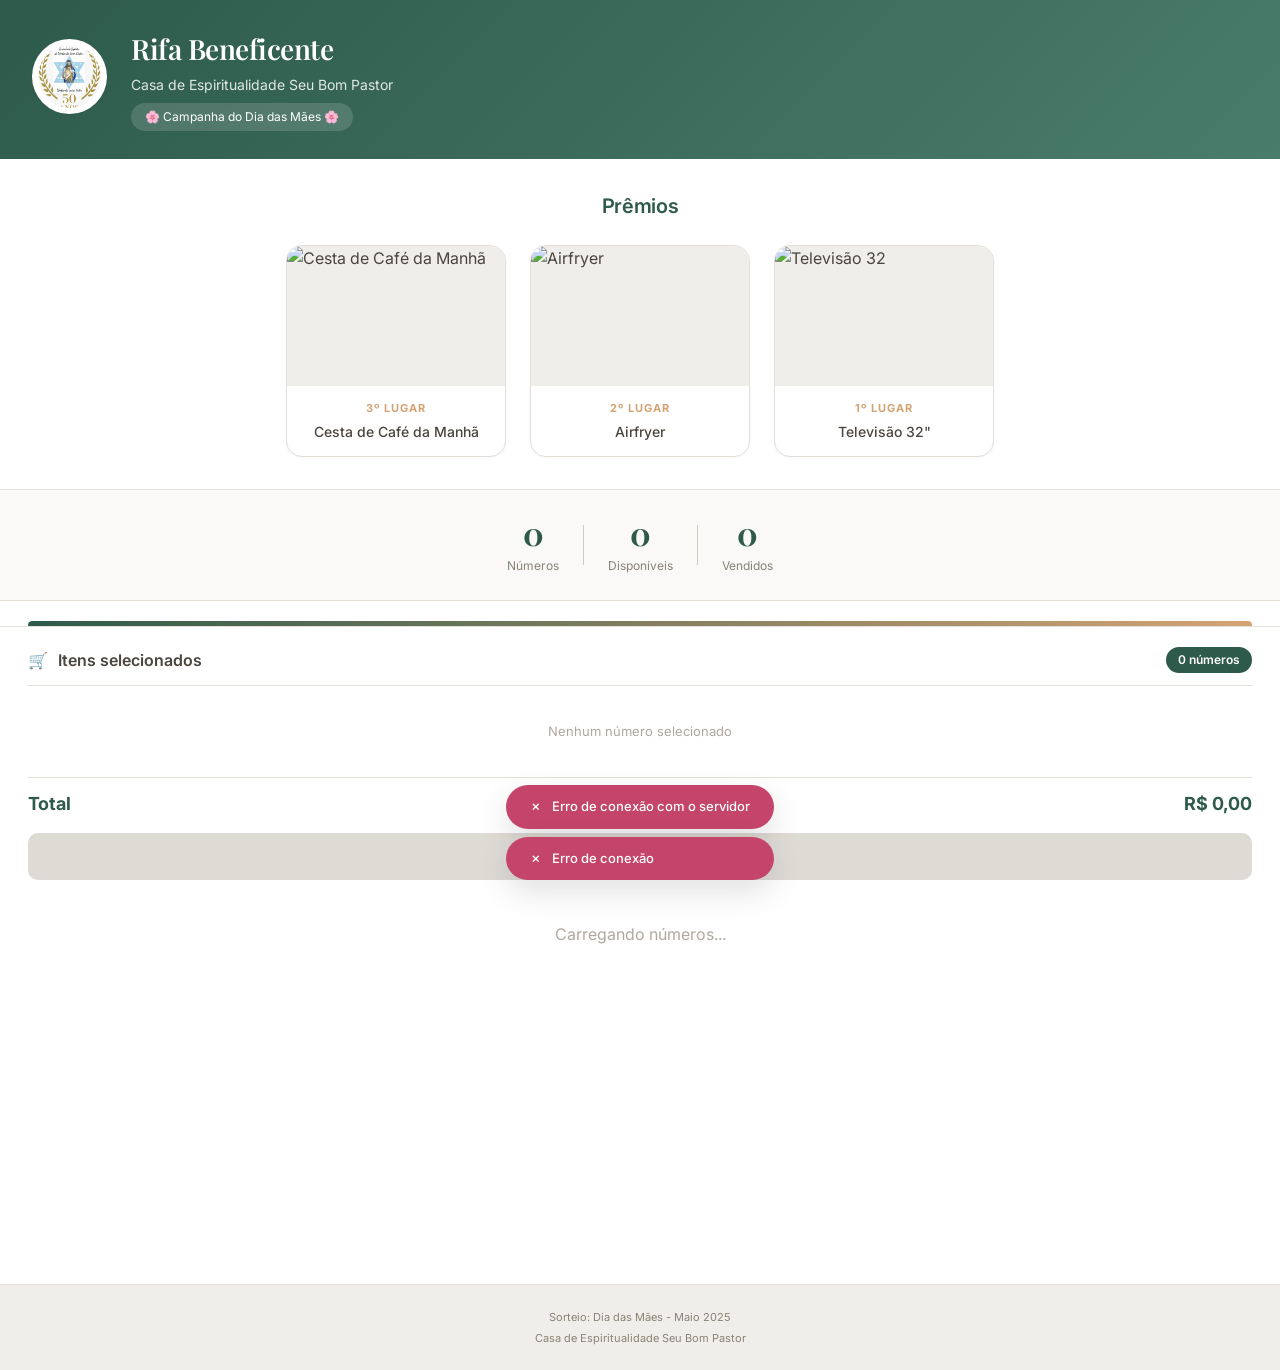
==== admin.html @ b463c93d "V2 site rifa com ADM" ====
<!DOCTYPE html>
<html lang="pt-br">
<head>
    <meta charset="UTF-8">
    <meta name="viewport" content="width=device-width, initial-scale=1.0, user-scalable=yes">
    <title>Admin - Rifa Beneficente</title>
    <link rel="stylesheet" href="admin.css">
    <link href="https://fonts.googleapis.com/css2?family=Inter:opsz,wght@14..32,300;14..32,400;14..32,500;14..32,600;14..32,700&display=swap" rel="stylesheet">
    <link rel="icon" type="image/png" href="assets/logo.png">
    <!-- Chart.js para gráficos -->
    <script src="https://cdn.jsdelivr.net/npm/chart.js@4.4.0/dist/chart.umd.min.js"></script>
</head>
<body>

    <!-- LOADING -->
    <div class="global-loading" id="globalLoading">
        <div class="global-loading-content">
            <div class="global-spinner"></div>
            <p>Carregando dados...</p>
        </div>
    </div>

    <!-- TOAST -->
    <div class="toast-container" id="toastContainer"></div>

    <div class="admin-container">
        <!-- CABEÇALHO -->
        <header class="admin-header">
            <div class="logo-area">
                <img src="assets/logo.png" alt="Seu Bom Pastor" class="logo">
            </div>
            <div class="header-text">
                <h1>Painel Administrativo</h1>
                <p>Rifa Beneficente - Casa de Espiritualidade Seu Bom Pastor</p>
            </div>
            <button id="btn-sair" class="btn-sair">Sair</button>
        </header>

        <!-- TABS -->
        <div class="tabs">
            <button class="tab-btn active" data-tab="dashboard">📊 Dashboard</button>
            <button class="tab-btn" data-tab="vendas">💰 Vendas</button>
            <button class="tab-btn" data-tab="numeros">🔢 Gerenciar Números</button>
            <button class="tab-btn" data-tab="config">⚙️ Configurações</button>
        </div>

        <!-- TAB DASHBOARD -->
        <div id="tab-dashboard" class="tab-content active">
            <!-- CARDS -->
            <div class="cards-grid">
                <div class="card">
                    <div class="card-icon">🎫</div>
                    <div class="card-info">
                        <span class="card-value" id="total-numeros">0</span>
                        <span class="card-label">Total de Números</span>
                    </div>
                </div>
                <div class="card">
                    <div class="card-icon">✅</div>
                    <div class="card-info">
                        <span class="card-value" id="disponiveis">0</span>
                        <span class="card-label">Disponíveis</span>
                    </div>
                </div>
                <div class="card">
                    <div class="card-icon">💰</div>
                    <div class="card-info">
                        <span class="card-value" id="vendidos">0</span>
                        <span class="card-label">Vendidos</span>
                    </div>
                </div>
                <div class="card">
                    <div class="card-icon">📊</div>
                    <div class="card-info">
                        <span class="card-value" id="percentual">0%</span>
                        <span class="card-label">Mês das Mães</span>
                    </div>
                </div>
            </div>

            <!-- GRÁFICOS -->
            <div class="charts-row">
                <div class="chart-card">
                    <h3>Progresso de Vendas</h3>
                    <canvas id="progressChart" width="400" height="300"></canvas>
                </div>
                <div class="chart-card">
                    <h3>Últimas Vendas</h3>
                    <div id="ultimas-vendas-chart" class="vendas-list"></div>
                </div>
            </div>

            <div class="charts-row">
                <div class="chart-card">
                    <h3>Arrecadação</h3>
                    <canvas id="arrecadacaoChart" width="400" height="300"></canvas>
                </div>
                <div class="chart-card">
                    <h3>Top Contribuintes</h3>
                    <div id="top-contribuintes" class="top-list"></div>
                </div>
            </div>
        </div>

        <!-- TAB VENDAS -->
        <div id="tab-vendas" class="tab-content">
            <div class="vendas-controls">
                <div class="search-box">
                    <input type="text" id="buscar-venda" placeholder="Buscar por número ou nome..." class="input-field">
                </div>
                <button id="btn-exportar" class="btn-secondary">📥 Exportar CSV</button>
                <button id="btn-refresh" class="btn-outline">🔄 Atualizar</button>
            </div>
            
            <div class="vendas-table-container">
                <table class="vendas-table">
                    <thead>
                        <tr>
                            <th>Número</th>
                            <th>Comprador</th>
                            <th>E-mail</th>
                            <th>Telefone</th>
                            <th>Valor</th>
                            <th>Status</th>
                            <th>Data</th>
                        </tr>
                    </thead>
                    <tbody id="vendas-tbody">
                        <tr><td colspan="7" style="text-align:center">Carregando...</td></tr>
                    </tbody>
                </table>
            </div>
        </div>

        <!-- TAB GERENCIAR NÚMEROS -->
        <div id="tab-numeros" class="tab-content">
            <div class="admin-section">
                <h3>➕ Venda Manual</h3>
                <div class="form-row">
                    <input type="number" id="venda-numero" placeholder="Número" class="input-field">
                    <input type="text" id="venda-nome" placeholder="Nome completo" class="input-field">
                    <input type="email" id="venda-email" placeholder="E-mail" class="input-field">
                    <input type="tel" id="venda-telefone" placeholder="Telefone" class="input-field">
                    <button id="btn-vender-manual" class="btn-primary">Registrar Venda</button>
                </div>
            </div>

            <div class="admin-section">
                <h3>🔍 Buscar Número</h3>
                <div class="form-row">
                    <input type="number" id="buscar-numero" placeholder="Número" class="input-field">
                    <button id="btn-buscar" class="btn-outline">Buscar</button>
                </div>
                <div id="resultado-busca" class="search-result"></div>
            </div>

            <div class="admin-section">
                <h3>📋 Matriz de Números</h3>
                <div class="matriz-grid" id="matriz-numeros">
                    <div class="loading-grid">Carregando...</div>
                </div>
            </div>
        </div>

        <!-- TAB CONFIGURAÇÕES -->
        <div id="tab-config" class="tab-content">
            <div class="admin-section">
                <h3>⚙️ Configurações da Rifa</h3>
                <div class="form-group">
                    <label>Valor do Bilhete (R$)</label>
                    <input type="number" id="config-valor" step="0.01" class="input-field">
                </div>
                <div class="form-group">
                    <label>Data do Sorteio</label>
                    <input type="date" id="config-data" class="input-field">
                </div>
                <div class="form-group">
                    <label>Total de Números</label>
                    <input type="number" id="config-total" class="input-field">
                </div>
                <button id="btn-salvar-config" class="btn-primary">Salvar Configurações</button>
            </div>
            
            <div class="admin-section">
                <h3>📈 Estatísticas Rápidas</h3>
                <div class="stats-mini">
                    <div class="stat-mini">
                        <span class="stat-mini-value" id="stat-arrecadado">R$ 0</span>
                        <span>Arrecadado Total</span>
                    </div>
                    <div class="stat-mini">
                        <span class="stat-mini-value" id="stat-media">R$ 0</span>
                        <span>Ticket Médio</span>
                    </div>
                    <div class="stat-mini">
                        <span class="stat-mini-value" id="stat-pendentes">0</span>
                        <span>Pagamentos Pendentes</span>
                    </div>
                </div>
            </div>
        </div>

        <!-- RODAPÉ -->
        <footer class="admin-footer">
            <p>Casa de Espiritualidade Seu Bom Pastor - Painel Administrativo</p>
        </footer>
    </div>

    <!-- MODAL CONFIRMAÇÃO -->
    <div class="modal" id="modal-confirmacao">
        <div class="modal-content modal-small">
            <button class="modal-close" id="close-confirmacao">&times;</button>
            <div class="modal-icon">⚠️</div>
            <h3>Confirmar Venda</h3>
            <p id="confirmacao-mensagem"></p>
            <div class="modal-buttons">
                <button id="confirmar-sim" class="btn-primary">Confirmar</button>
                <button id="confirmar-nao" class="btn-outline">Cancelar</button>
            </div>
        </div>
    </div>

    <script src="admin.js"></script>
</body>
</html>
---- admin.css ----
* {
    margin: 0;
    padding: 0;
    box-sizing: border-box;
}

:root {
    --primary: #2d5a4b;
    --primary-light: #4a7c6b;
    --primary-dark: #1e3f34;
    --secondary: #d4a373;
    --gray-50: #f8f7f4;
    --gray-100: #eeede8;
    --gray-200: #e2dfd8;
    --gray-300: #ccc8bf;
    --gray-400: #b0ab9f;
    --gray-500: #8a8478;
    --gray-600: #6b655a;
    --gray-700: #4a463e;
    --white: #ffffff;
    --success: #2e7d64;
    --error: #c44569;
    --warning: #e6b12e;
    --shadow-sm: 0 1px 3px rgba(0,0,0,0.05);
    --shadow-md: 0 4px 12px rgba(0,0,0,0.08);
    --shadow-lg: 0 8px 24px rgba(0,0,0,0.12);
    --radius-md: 8px;
    --radius-lg: 12px;
    --radius-xl: 16px;
}

body {
    font-family: 'Inter', system-ui, sans-serif;
    background: var(--gray-100);
    color: var(--gray-700);
}

.global-loading {
    position: fixed;
    top: 0;
    left: 0;
    width: 100%;
    height: 100%;
    background: rgba(45,90,75,0.95);
    z-index: 9999;
    display: flex;
    align-items: center;
    justify-content: center;
    opacity: 0;
    visibility: hidden;
    transition: 0.2s ease;
}

.global-loading.active {
    opacity: 1;
    visibility: visible;
}

.global-spinner {
    width: 40px;
    height: 40px;
    border: 3px solid rgba(255,255,255,0.2);
    border-top-color: white;
    border-radius: 50%;
    animation: spin 0.8s linear infinite;
    margin: 0 auto 12px;
}

@keyframes spin {
    to { transform: rotate(360deg); }
}

.toast-container {
    position: fixed;
    bottom: 20px;
    right: 20px;
    z-index: 10000;
    display: flex;
    flex-direction: column;
    gap: 8px;
}

.toast {
    background: var(--gray-700);
    color: white;
    padding: 12px 20px;
    border-radius: 8px;
    font-size: 13px;
    animation: slideIn 0.3s ease;
}

.toast.success { background: var(--success); }
.toast.error { background: var(--error); }

@keyframes slideIn {
    from { opacity: 0; transform: translateX(100%); }
    to { opacity: 1; transform: translateX(0); }
}

.admin-container {
    max-width: 1400px;
    margin: 0 auto;
    background: var(--white);
    min-height: 100vh;
}

.admin-header {
    background: var(--primary);
    padding: 20px 30px;
    display: flex;
    align-items: center;
    justify-content: space-between;
    flex-wrap: wrap;
    gap: 15px;
}

.logo {
    width: 50px;
    height: 50px;
    border-radius: 50%;
    background: white;
    padding: 4px;
}

.admin-header h1 {
    color: white;
    font-size: 22px;
    font-weight: 600;
}

.admin-header p {
    color: rgba(255,255,255,0.8);
    font-size: 13px;
}

.btn-sair {
    background: rgba(255,255,255,0.2);
    border: none;
    padding: 8px 20px;
    border-radius: 30px;
    color: white;
    cursor: pointer;
    transition: 0.2s;
}

.btn-sair:hover {
    background: rgba(255,255,255,0.3);
}

.tabs {
    display: flex;
    border-bottom: 1px solid var(--gray-200);
    background: var(--white);
    padding: 0 20px;
    gap: 5px;
}

.tab-btn {
    padding: 14px 24px;
    background: none;
    border: none;
    font-size: 14px;
    font-weight: 500;
    color: var(--gray-500);
    cursor: pointer;
    transition: 0.2s;
    border-bottom: 2px solid transparent;
}

.tab-btn:hover {
    color: var(--primary);
}

.tab-btn.active {
    color: var(--primary);
    border-bottom-color: var(--primary);
}

.tab-content {
    display: none;
    padding: 25px;
}

.tab-content.active {
    display: block;
}

.cards-grid {
    display: grid;
    grid-template-columns: repeat(auto-fit, minmax(200px, 1fr));
    gap: 20px;
    margin-bottom: 30px;
}

.card {
    background: var(--white);
    border: 1px solid var(--gray-200);
    border-radius: var(--radius-lg);
    padding: 20px;
    display: flex;
    align-items: center;
    gap: 15px;
    box-shadow: var(--shadow-sm);
}

.card-icon {
    font-size: 40px;
}

.card-info {
    flex: 1;
}

.card-value {
    display: block;
    font-size: 28px;
    font-weight: 700;
    color: var(--primary);
}

.card-label {
    font-size: 12px;
    color: var(--gray-500);
}

.charts-row {
    display: grid;
    grid-template-columns: repeat(auto-fit, minmax(400px, 1fr));
    gap: 25px;
    margin-bottom: 25px;
}

.chart-card {
    background: var(--white);
    border: 1px solid var(--gray-200);
    border-radius: var(--radius-lg);
    padding: 20px;
}

.chart-card h3 {
    font-size: 16px;
    font-weight: 600;
    color: var(--primary);
    margin-bottom: 20px;
}

canvas {
    max-height: 250px;
}

.vendas-list, .top-list {
    max-height: 250px;
    overflow-y: auto;
}

.venda-item, .top-item {
    display: flex;
    justify-content: space-between;
    padding: 12px 0;
    border-bottom: 1px solid var(--gray-200);
}

.vendas-controls {
    display: flex;
    justify-content: space-between;
    gap: 15px;
    margin-bottom: 20px;
    flex-wrap: wrap;
}

.search-box {
    flex: 1;
    max-width: 300px;
}

.vendas-table-container {
    overflow-x: auto;
}

.vendas-table {
    width: 100%;
    border-collapse: collapse;
}

.vendas-table th,
.vendas-table td {
    padding: 12px;
    text-align: left;
    border-bottom: 1px solid var(--gray-200);
}

.vendas-table th {
    background: var(--gray-50);
    font-weight: 600;
    color: var(--primary);
}

.status-pago {
    color: var(--success);
    font-weight: 500;
}

.status-pendente {
    color: var(--warning);
    font-weight: 500;
}

.admin-section {
    background: var(--gray-50);
    border-radius: var(--radius-lg);
    padding: 20px;
    margin-bottom: 25px;
}

.admin-section h3 {
    font-size: 16px;
    font-weight: 600;
    color: var(--primary);
    margin-bottom: 15px;
}

.form-row {
    display: flex;
    gap: 12px;
    flex-wrap: wrap;
}

.form-row .input-field {
    flex: 1;
    min-width: 150px;
}

.input-field {
    padding: 10px 14px;
    border: 1px solid var(--gray-300);
    border-radius: var(--radius-md);
    font-size: 14px;
    font-family: inherit;
}

.input-field:focus {
    outline: none;
    border-color: var(--primary);
}

.btn-primary {
    background: var(--primary);
    color: white;
    border: none;
    padding: 10px 20px;
    border-radius: var(--radius-md);
    cursor: pointer;
    font-weight: 500;
    transition: 0.2s;
}

.btn-primary:hover {
    background: var(--primary-dark);
}

.btn-secondary {
    background: var(--secondary);
    color: white;
    border: none;
    padding: 10px 20px;
    border-radius: var(--radius-md);
    cursor: pointer;
}

.btn-outline {
    background: transparent;
    border: 1px solid var(--gray-300);
    padding: 10px 20px;
    border-radius: var(--radius-md);
    cursor: pointer;
    transition: 0.2s;
}

.btn-outline:hover {
    border-color: var(--primary);
    color: var(--primary);
}

.matriz-grid {
    display: grid;
    grid-template-columns: repeat(auto-fill, minmax(60px, 1fr));
    gap: 8px;
    max-height: 400px;
    overflow-y: auto;
    padding: 10px;
}

.matriz-numero {
    background: var(--white);
    border: 1px solid var(--gray-200);
    border-radius: var(--radius-md);
    text-align: center;
    padding: 10px;
    font-size: 14px;
    font-weight: 500;
}

.matriz-numero.disponivel {
    background: #e8f3ef;
    color: var(--success);
}

.matriz-numero.vendido {
    background: #fdefef;
    color: var(--error);
    text-decoration: line-through;
}

.search-result {
    margin-top: 15px;
    padding: 12px;
    border-radius: var(--radius-md);
    display: none;
}

.stats-mini {
    display: flex;
    gap: 20px;
    flex-wrap: wrap;
}

.stat-mini {
    flex: 1;
    text-align: center;
    padding: 15px;
    background: white;
    border-radius: var(--radius-md);
}

.stat-mini-value {
    display: block;
    font-size: 24px;
    font-weight: 700;
    color: var(--primary);
}

.admin-footer {
    background: var(--gray-100);
    padding: 15px;
    text-align: center;
    font-size: 12px;
    color: var(--gray-500);
    border-top: 1px solid var(--gray-200);
}

.modal {
    display: none;
    position: fixed;
    top: 0;
    left: 0;
    width: 100%;
    height: 100%;
    background: rgba(0,0,0,0.5);
    z-index: 1000;
    align-items: center;
    justify-content: center;
}

.modal-content {
    background: white;
    border-radius: var(--radius-lg);
    padding: 25px;
    max-width: 400px;
    width: 90%;
    text-align: center;
}

.modal-buttons {
    display: flex;
    gap: 12px;
    margin-top: 20px;
    justify-content: center;
}

@media (max-width: 768px) {
    .charts-row {
        grid-template-columns: 1fr;
    }
    
    .form-row {
        flex-direction: column;
    }
    
    .tabs {
        overflow-x: auto;
    }
    
    .cards-grid {
        grid-template-columns: repeat(2, 1fr);
    }
}
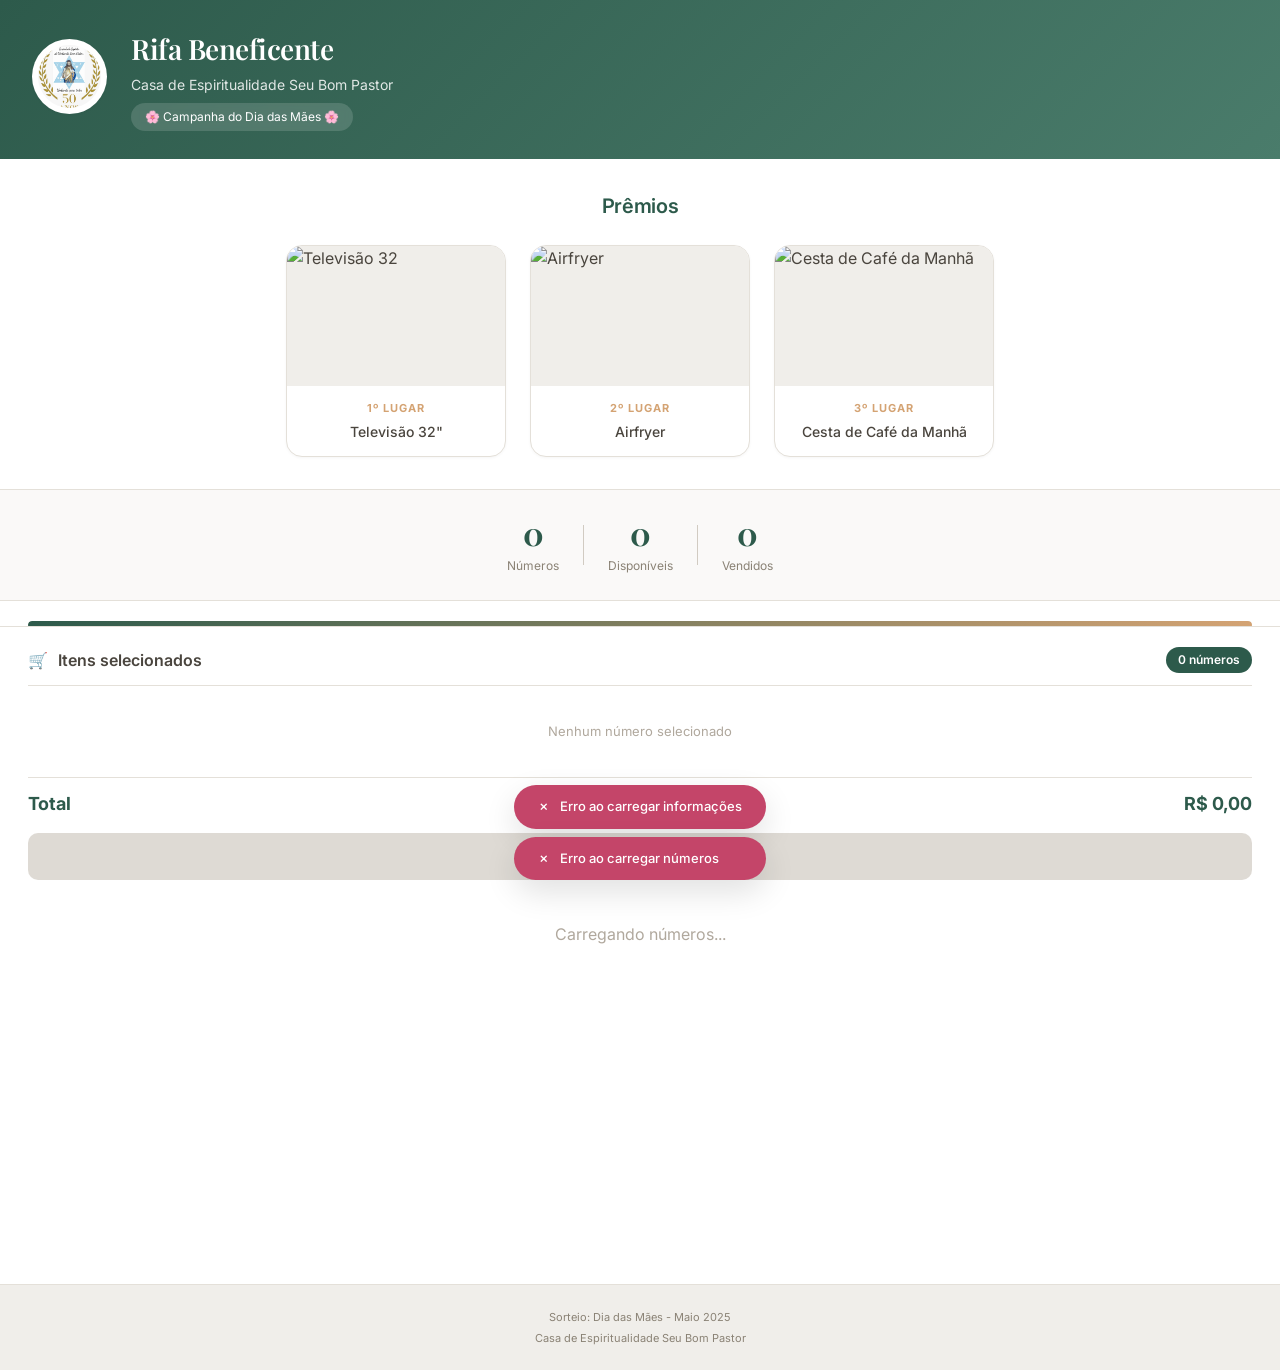
==== commit 36bf1421: "Add files via upload" ====
--- a/admin.html
+++ b/admin.html
@@ -41,7 +41,7 @@
             <button class="tab-btn active" data-tab="dashboard">📊 Dashboard</button>
             <button class="tab-btn" data-tab="vendas">💰 Vendas</button>
             <button class="tab-btn" data-tab="numeros">🔢 Gerenciar Números</button>
-            <button class="tab-btn" data-tab="config">⚙️ Configurações</button>
+            <!-- <button class="tab-btn" data-tab="config">⚙️ Configurações</button> -->
         </div>
 
         <!-- TAB DASHBOARD -->
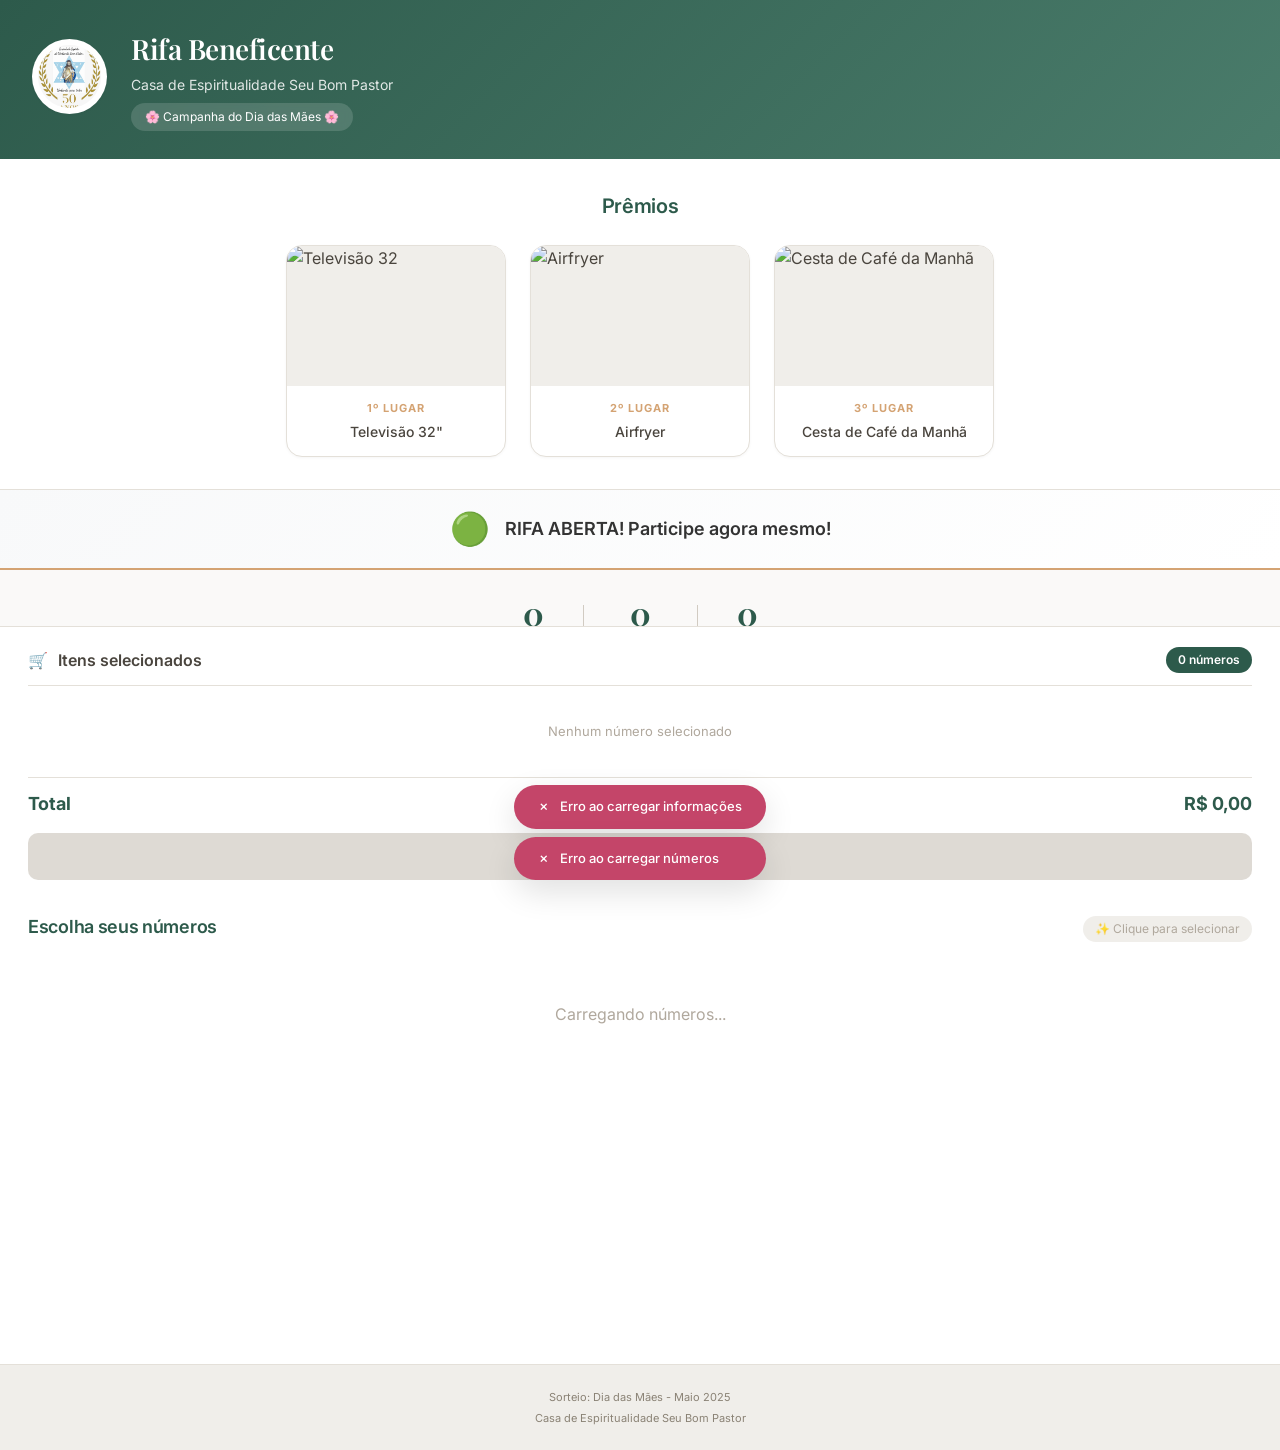
==== commit cc139069: "Add files via upload adicionando para finalizar a rifa quando der o horario" ====
--- a/admin.html
+++ b/admin.html
@@ -41,6 +41,7 @@
             <button class="tab-btn active" data-tab="dashboard">📊 Dashboard</button>
             <button class="tab-btn" data-tab="vendas">💰 Vendas</button>
             <button class="tab-btn" data-tab="numeros">🔢 Gerenciar Números</button>
+            <button class="tab-btn" data-tab="sorteio">🎲 Sorteio</button>
             <!-- <button class="tab-btn" data-tab="config">⚙️ Configurações</button> -->
         </div>
 
@@ -199,6 +200,44 @@
                 </div>
             </div>
         </div>
+        
+        <!-- TAB SORTEIO -->
+        <div id="tab-sorteio" class="tab-content">
+            <div class="admin-section">
+                <h3>⚙️ Configurar Data de Encerramento</h3>
+                <div class="form-group">
+                    <label>Data e Hora do Fechamento</label>
+                    <input type="datetime-local" id="fechamento-data" class="input-field">
+                    <button id="btn-salvar-fechamento" class="btn-primary" style="margin-top: 10px;">Salvar Configuração</button>
+                </div>
+                <div id="status-fechamento" class="status-box"></div>
+            </div>
+
+            <div class="admin-section">
+                <h3>🎯 Registrar Ganhadores</h3>
+                <div class="form-group">
+                    <label>🥇 1º Lugar - Televisão 32"</label>
+                    <input type="number" id="primeiro-numero" placeholder="Número do 1º lugar" class="input-field">
+                </div>
+                <div class="form-group">
+                    <label>🥈 2º Lugar - Airfryer</label>
+                    <input type="number" id="segundo-numero" placeholder="Número do 2º lugar" class="input-field">
+                </div>
+                <div class="form-group">
+                    <label>🥉 3º Lugar - Cesta de Café da Manhã</label>
+                    <input type="number" id="terceiro-numero" placeholder="Número do 3º lugar" class="input-field">
+                </div>
+                <button id="btn-salvar-ganhadores" class="btn-primary">🏆 Salvar Ganhadores</button>
+                <button id="btn-fechar-rifa" class="btn-secondary" style="margin-left: 10px;">🔒 Fechar Rifa Manualmente</button>
+            </div>
+
+            <div class="admin-section">
+                <h3>🏆 Ganhadores Registrados</h3>
+                <div id="lista-ganhadores" class="ganhadores-list">
+                    Carregando...
+                </div>
+            </div>
+        </div>
 
         <!-- RODAPÉ -->
         <footer class="admin-footer">
